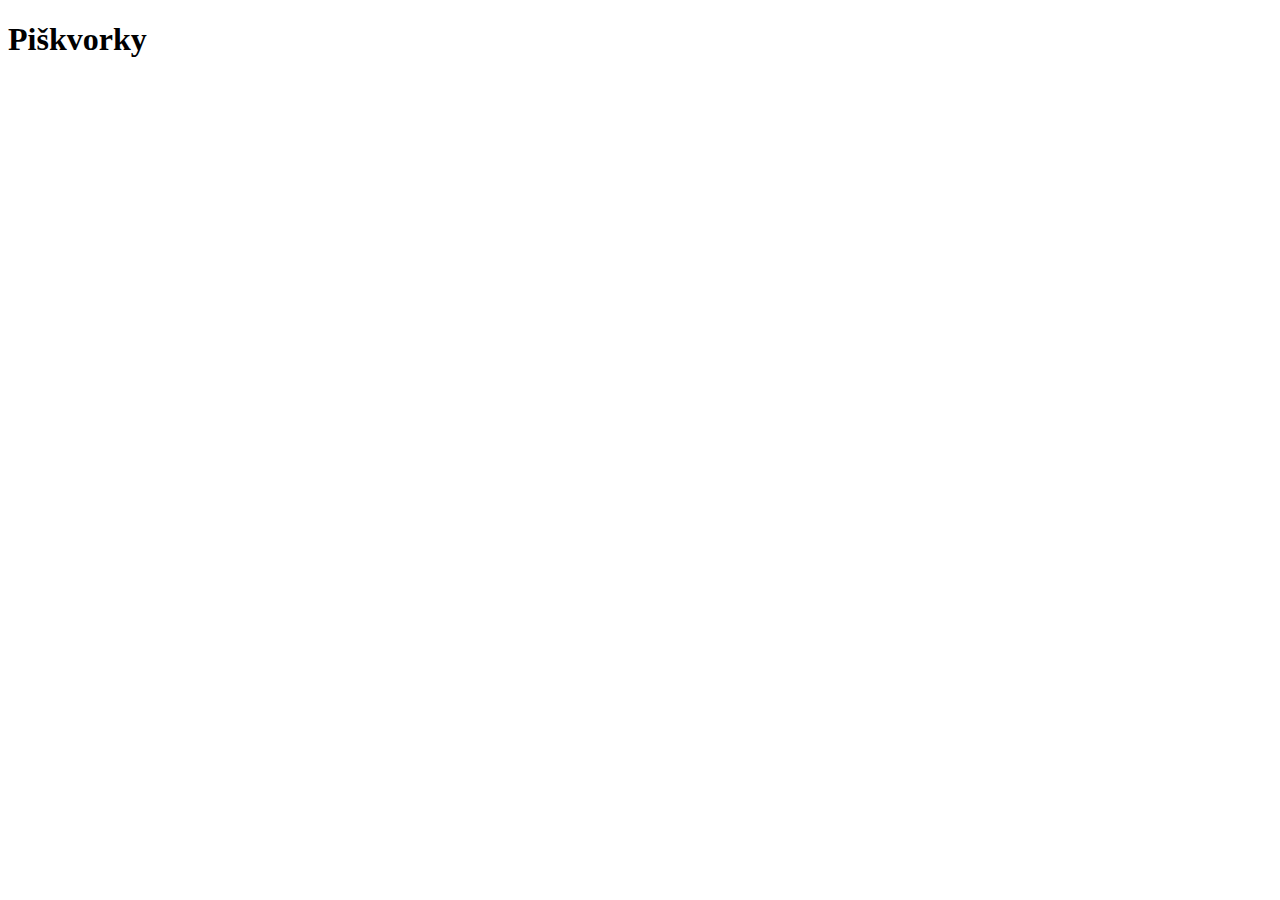
==== index.html @ 20ed298e "pridavam html" ====
<!DOCTYPE html>
<html lang="en">
<head>
    <meta charset="UTF-8">
    <meta http-equiv="X-UA-Compatible" content="IE=edge">
    <meta name="viewport" content="width=device-width, initial-scale=1.0">
    <title>Document</title>
</head>
<body>
    <h1>Piškvorky</h1>
</body>
</html>
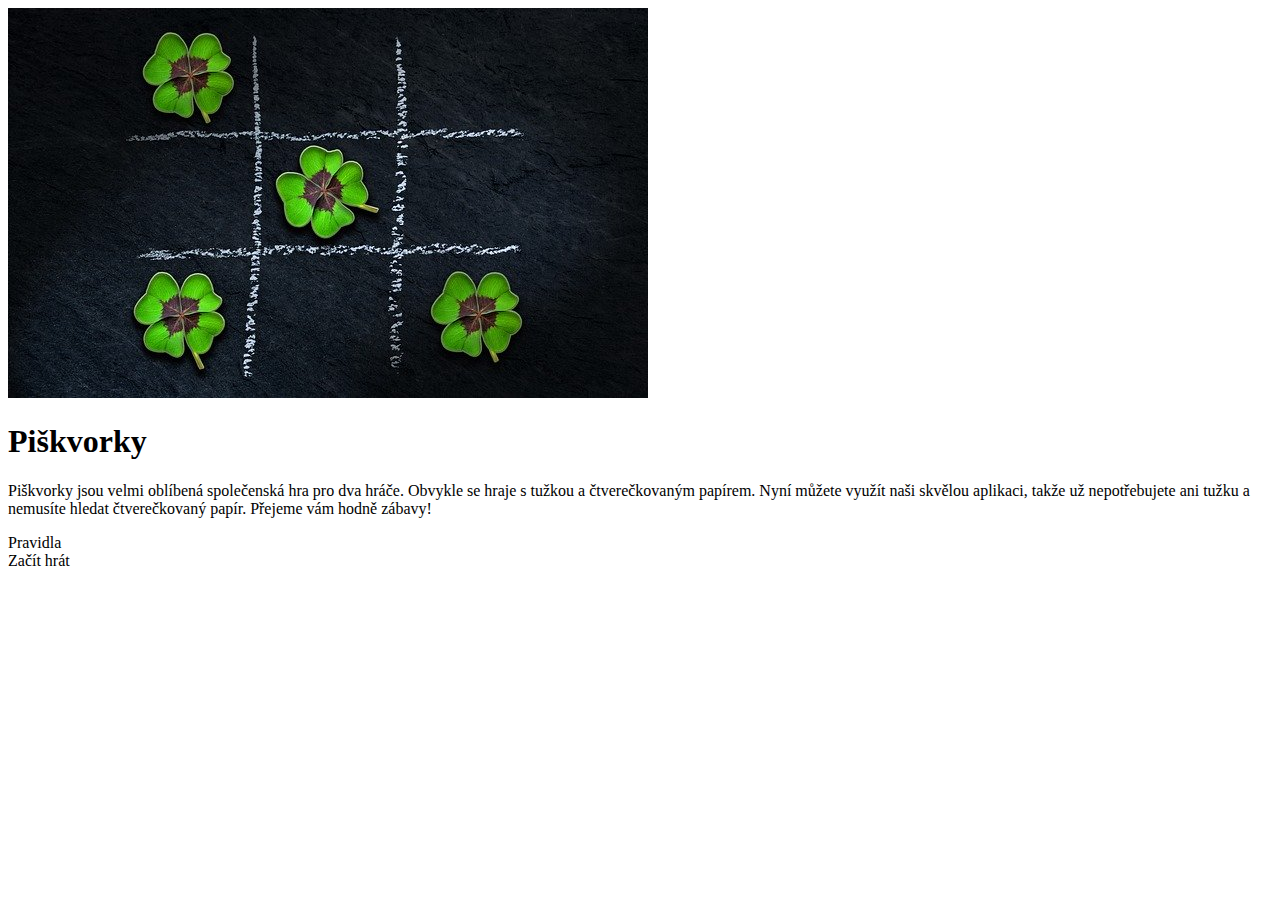
==== commit 068ec1dd: "Nova složka css, text a uvodni foto" ====
--- a/index.html
+++ b/index.html
@@ -5,8 +5,17 @@
     <meta http-equiv="X-UA-Compatible" content="IE=edge">
     <meta name="viewport" content="width=device-width, initial-scale=1.0">
     <title>Document</title>
+    <link rel="stylesheet" href="style.css" />
 </head>
 <body>
+<section class="box">
+    <img class="uvodni" src="uvodni.jpg" alt="piskvorky" />
     <h1>Piškvorky</h1>
+    <p>Piškvorky jsou velmi oblíbená společenská hra pro dva hráče. Obvykle se hraje s tužkou a čtverečkovaným papírem. 
+        Nyní můžete využít naši skvělou aplikaci, takže už nepotřebujete ani tužku a nemusíte hledat čtverečkovaný papír. 
+        Přejeme vám hodně zábavy!</p>
+    <div class= "Pravidla">Pravidla</div>
+    <div class= "zacitHrat">Začít hrát</div>
+</section>
 </body>
 </html>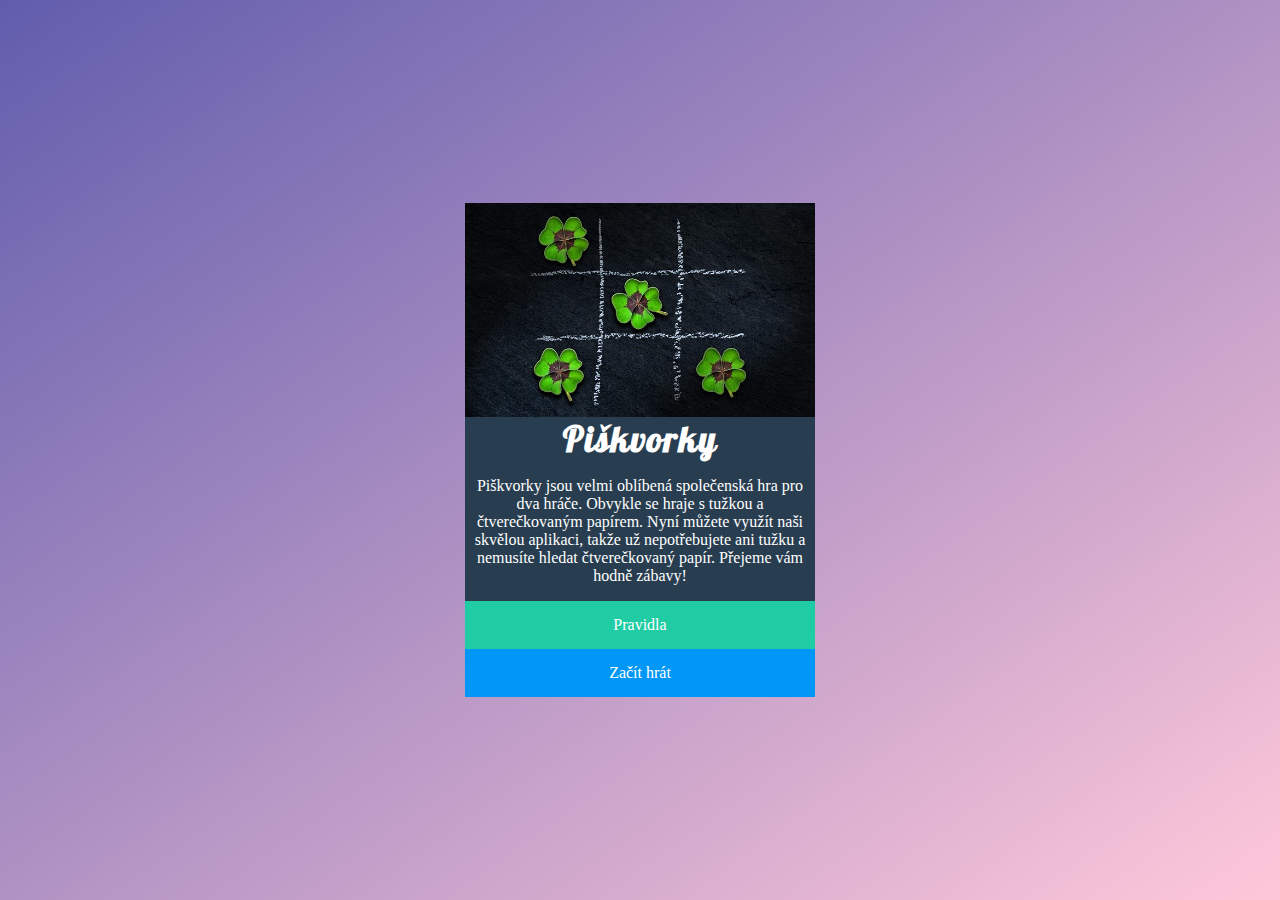
==== commit 39e7111e: "Vytvoreni css, upravy v html" ====
--- a/index.html
+++ b/index.html
@@ -6,16 +6,18 @@
     <meta name="viewport" content="width=device-width, initial-scale=1.0">
     <title>Document</title>
     <link rel="stylesheet" href="style.css" />
+    <link rel="preconnect" href="https://fonts.gstatic.com">
+    <link href="https://fonts.googleapis.com/css2?family=Lobster&display=swap" rel="stylesheet">    
 </head>
 <body>
 <section class="box">
-    <img class="uvodni" src="uvodni.jpg" alt="piskvorky" />
-    <h1>Piškvorky</h1>
+    <img class="uvodni" src="uvodni.jpg" alt="piskvorky"/> 
+    <section class= "piskvorky"><h1>Piškvorky</h1>
     <p>Piškvorky jsou velmi oblíbená společenská hra pro dva hráče. Obvykle se hraje s tužkou a čtverečkovaným papírem. 
         Nyní můžete využít naši skvělou aplikaci, takže už nepotřebujete ani tužku a nemusíte hledat čtverečkovaný papír. 
-        Přejeme vám hodně zábavy!</p>
-    <div class= "Pravidla">Pravidla</div>
-    <div class= "zacitHrat">Začít hrát</div>
+        Přejeme vám hodně zábavy!</p></section>
+    <a class="pravidla" href= "index.html">Pravidla</a>
+    <a class="zacitHrat" href= "index.html">Začít hrát</a>
 </section>
 </body>
 </html>--- a/style.css
+++ b/style.css
@@ -0,0 +1,60 @@
+html {
+    height: 100%;
+    width: 100%;
+}
+body {
+    background-image: linear-gradient(to bottom right, #615dad, #ffc8da);
+    margin: 0;
+    display: flex;
+    width: 100%;
+    min-height: 100%;
+}
+
+h1 {
+    font-family: 'Lobster', cursive;
+    margin: 0;
+    font-size: 35px;
+    letter-spacing: 2px;
+}
+.box {
+    color: #ffffff;
+    text-align: center;
+    border: 2px;
+    width: 350px;
+    margin: auto;
+    display: flex;
+    flex-direction: column;
+}
+.uvodni {
+    height: auto;
+    width: 100%;
+    margin: 0;
+}
+.piskvorky {
+    background-color: #283e50;
+    margin: 0;
+}
+.pravidla,
+.zacitHrat {
+    display: block;
+    text-decoration: none;
+    margin: 0px;
+    padding: 15px;
+    color: #ffffff
+}
+.pravidla {
+    background-color: #1fcca4;
+}
+.zacitHrat {
+    background-color: #0197f6;
+}
+.pravidla:hover,
+.pravidla:focus,
+.pravidla:active {
+    background-color: #1cbb96;
+}
+.zacitHrat:hover,
+.zacitHrat:focus,
+.zacitHrat:active {
+    background-color: #0090e9;
+}
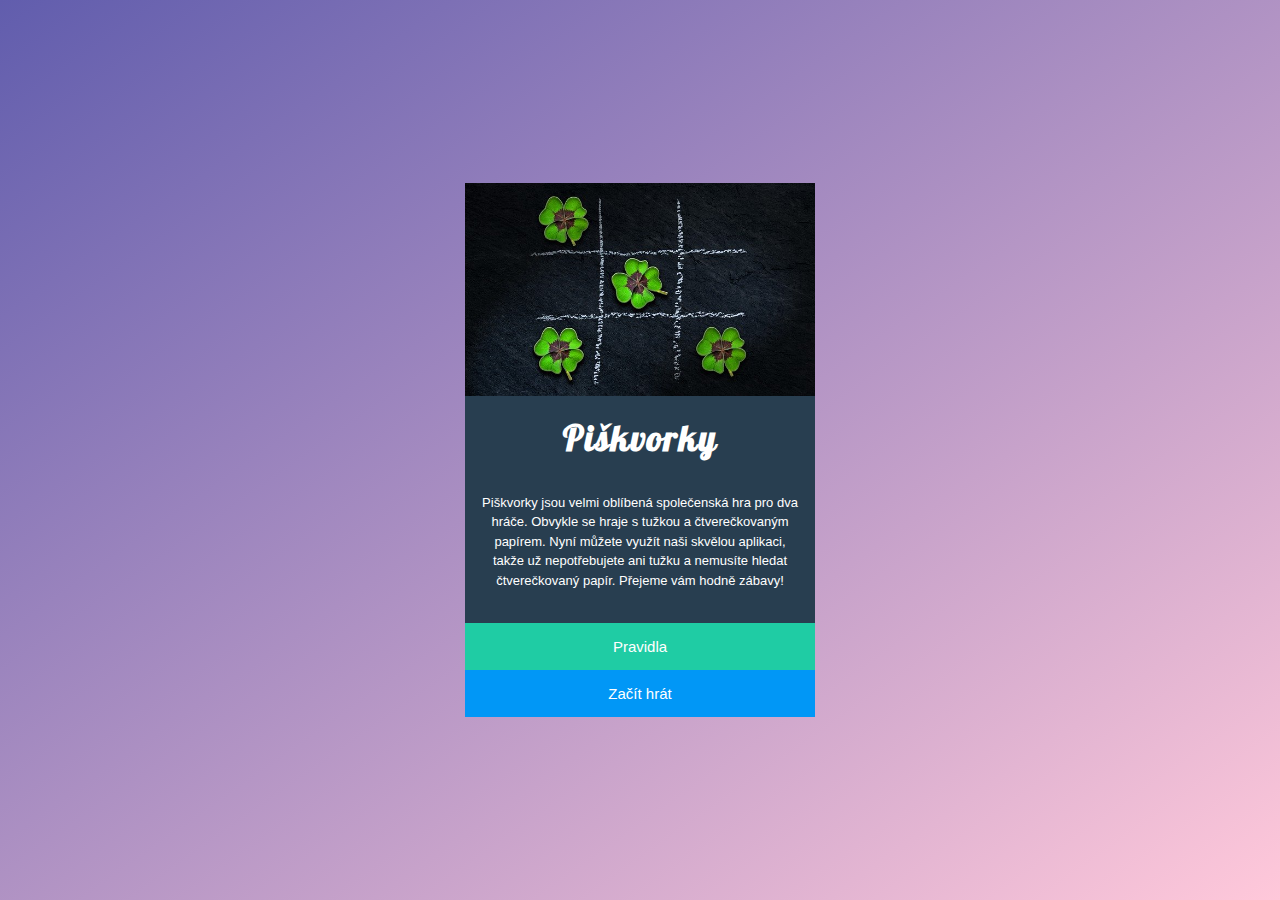
==== commit 9ee7f9a8: "nový soubor pravidla.html, zmena linku v index.html" ====
--- a/index.html
+++ b/index.html
@@ -16,7 +16,7 @@
     <p>Piškvorky jsou velmi oblíbená společenská hra pro dva hráče. Obvykle se hraje s tužkou a čtverečkovaným papírem. 
         Nyní můžete využít naši skvělou aplikaci, takže už nepotřebujete ani tužku a nemusíte hledat čtverečkovaný papír. 
         Přejeme vám hodně zábavy!</p></section>
-    <a class="pravidla" href= "index.html">Pravidla</a>
+    <a class="pravidla" href="pravidla.html">Pravidla</a>
     <a class="zacitHrat" href= "index.html">Začít hrát</a>
 </section>
 </body>
--- a/style.css
+++ b/style.css
@@ -8,6 +8,7 @@
     display: flex;
     width: 100%;
     min-height: 100%;
+    font-family: Arial, Helvetica, sans-serif;
 }
 
 h1 {
@@ -15,7 +16,19 @@
     margin: 0;
     font-size: 35px;
     letter-spacing: 2px;
+    padding-top: 20px;
+    padding-bottom: 20px;
 }
+h1,
+p {
+    padding-left: 15px;
+    padding-right: 15px;
+    padding-bottom: 20px;
+}
+p {
+    line-height: 1.5;
+}
+
 .box {
     color: #ffffff;
     text-align: center;
@@ -24,6 +37,7 @@
     margin: auto;
     display: flex;
     flex-direction: column;
+    font-size: 13px;
 }
 .uvodni {
     height: auto;
@@ -40,7 +54,8 @@
     text-decoration: none;
     margin: 0px;
     padding: 15px;
-    color: #ffffff
+    color: #ffffff;
+    font-size: 15px
 }
 .pravidla {
     background-color: #1fcca4;
